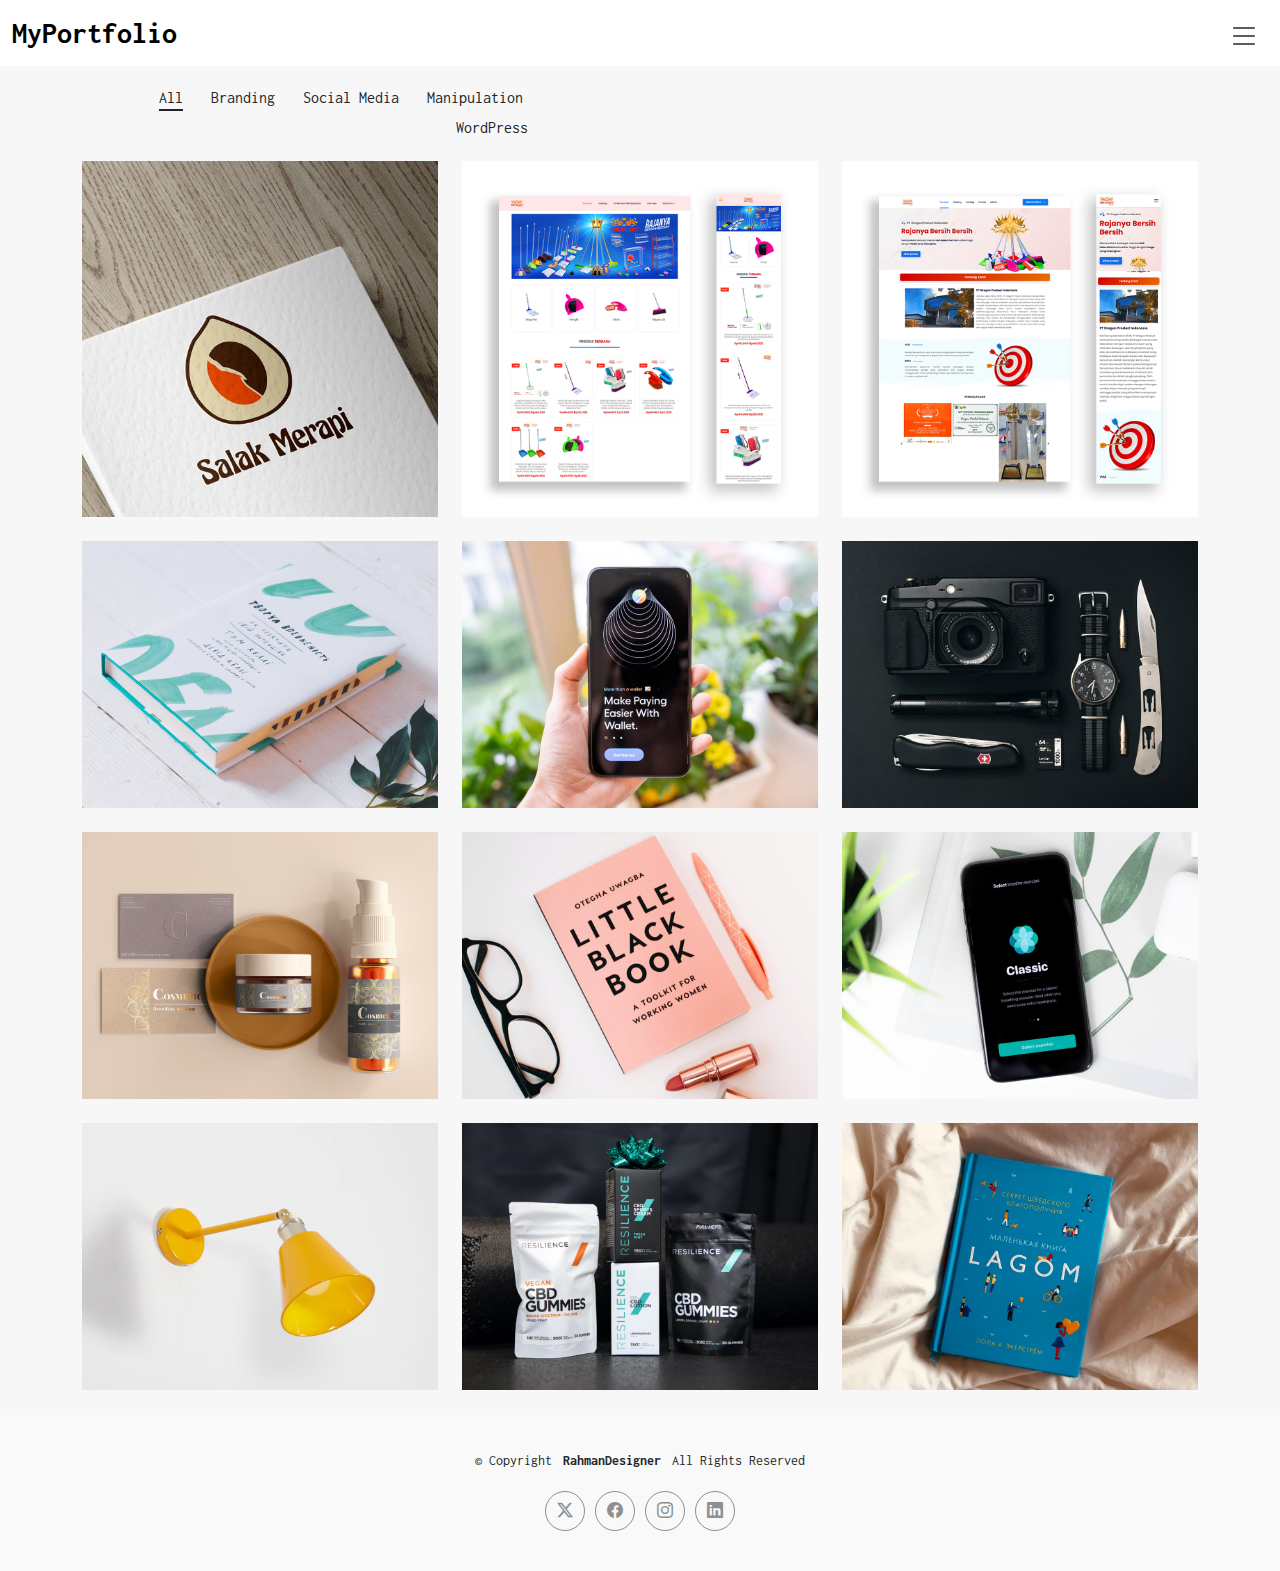
==== index.html @ b00ae449 "Update index.html" ====
<!DOCTYPE html>
<html lang="en">

<head>
  <meta charset="utf-8">
  <meta content="width=device-width, initial-scale=1.0" name="viewport">
  <title>MyPortfolio</title>
  <meta name="description" content="">
  <meta name="keywords" content="">

  <!-- Favicons -->
  <link href="assets/img/favicon.png" rel="icon">
  <link href="assets/img/apple-touch-icon.png" rel="apple-touch-icon">

  <!-- Fonts -->
  <link href="https://fonts.googleapis.com" rel="preconnect">
  <link href="https://fonts.gstatic.com" rel="preconnect" crossorigin>
  <link href="https://fonts.googleapis.com/css2?family=Inconsolata:wght@200;300;400;500;600;700;800;900&display=swap" rel="stylesheet">

  <!-- Vendor CSS Files -->
  <link href="assets/vendor/bootstrap/css/bootstrap.min.css" rel="stylesheet">
  <link href="assets/vendor/bootstrap-icons/bootstrap-icons.css" rel="stylesheet">
  <link href="assets/vendor/aos/aos.css" rel="stylesheet">
  <link href="assets/vendor/glightbox/css/glightbox.min.css" rel="stylesheet">
  <link href="assets/vendor/swiper/swiper-bundle.min.css" rel="stylesheet">

  <!-- Main CSS File -->
  <link href="assets/css/main.css" rel="stylesheet">

  <!-- =======================================================
  * Template Name: MyPortfolio
  * Template URL: https://bootstrapmade.com/myportfolio-bootstrap-portfolio-website-template/
  * Updated: Aug 08 2024 with Bootstrap v5.3.3
  * Author: BootstrapMade.com
  * License: https://bootstrapmade.com/license/
  ======================================================== -->
</head>

<body class="index-page">

  <header id="header" class="header d-flex align-items-center sticky-top">
    <div class="container-fluid  position-relative d-flex align-items-center justify-content-between">

      <a href="index.html" class="logo d-flex align-items-center">
        <!-- Uncomment the line below if you also wish to use an image logo -->
        <!-- <img src="assets/img/logo.png" alt=""> -->
        <h1 class="sitename">MyPortfolio</h1>
      </a>

      <nav id="navmenu" class="navmenu">
        <ul>
          <li><a href="https://rahmandesignerid.github.io/" class="active">Project</a></li>
          <li><a href="https://drive.google.com/file/d/1zv83iKOwe0jxUeFA9sdyAW6hXYvud7hT/view">Download CV</a></li> 
        </ul>
        <i class="mobile-nav-toggle d-xl-none bi bi-list"></i>
      </nav>

    </div>
  </header>

  <main class="main">

    <!-- Portfolio Section -->
    <section id="portfolio" class="portfolio section">

      <div class="container">

        <div class="isotope-layout" data-default-filter="*" data-layout="masonry" data-sort="original-order">

          <div class="row align-items-center">
            <div class="col-lg-5 text-center text-lg-end">
              <ul class="portfolio-filters isotope-filters" data-aos="fade-up" data-aos-delay="100">
                <li data-filter="*" class="filter-active">All</li>
                <li data-filter=".filter-branding">Branding</li>
                <li data-filter=".filter-socialmedia">Social Media</li>
                <li data-filter=".filter-manipulation">Manipulation</li>
                <li data-filter=".filter-wordpress">WordPress</li>
              </ul><!-- End Portfolio Filters -->
            </div>
          </div>

          <div class="row gy-4 isotope-container" data-aos="fade-up" data-aos-delay="200" style="position: relative; height: 1344px;">

            <div class="col-lg-4 col-md-6 portfolio-item isotope-item filter-branding" style="position: absolute; left: 0px; top: 0px;">
              <div class="portfolio-content h-100">
                <img src="assets/img/portfolio/LogoSalakBerapi.jpg" class="img-fluid" alt="">
                <div class="portfolio-info">
                  <h4>Redesign Logo</h4>
                  <p>Redesign Logo Salak Merapi</p>
                  <div>
                    <a href="assets/img/portfolio/LogoSalakBerapi.jpg" title="Redesign Logo Salak Merapi" data-gallery="portfolio-gallery-app" class="glightbox preview-link"><i class="bi bi-zoom-in"></i></a>
                    <a href="https://www.rahmandesigner.biz.id/project/redesignlogosalakberapi" title="More Details" class="details-link"><i class="bi bi-link-45deg"></i></a>
                  </div>
                </div>
              </div>
            </div><!-- End Portfolio Item -->

            <div class="col-lg-4 col-md-6 portfolio-item isotope-item filter-wordpress" style="position: absolute; left: 440px; top: 0px;">
              <div class="portfolio-content h-100">
                <img src="assets/img/portfolio/EcommerceDragon.png" class="img-fluid" alt="">
                <div class="portfolio-info">
                  <h4>Ecommerce</h4>
                  <p>Example Ecommerce PT Dragon Indonesia</p>
                  <div>
                    <a href="assets/img/portfolio/EcommerceDragon.png" title="Example Ecommerce PT Dragon Indonesia" data-gallery="portfolio-gallery-product" class="glightbox preview-link"><i class="bi bi-zoom-in"></i></a>
                    <a href="#" title="More Details" class="details-link"><i class="bi bi-link-45deg"></i></a>
                  </div>
                </div>
              </div>
            </div><!-- End Portfolio Item -->

            <div class="col-lg-4 col-md-6 portfolio-item isotope-item filter-wordpress" style="position: absolute; left: 880px; top: 0px;">
              <div class="portfolio-content h-100">
                <img src="assets/img/portfolio/WebsiteDragon.png" class="img-fluid" alt="">
                <div class="portfolio-info">
                  <h4>Web Design</h4>
                  <p>Redesign Website PT Dragon Indonesia</p>
                  <div>
                    <a href="assets/img/portfolio/WebsiteDragon.png" title="Redesign Website PT Dragon Indonesia" data-gallery="portfolio-gallery-branding" class="glightbox preview-link"><i class="bi bi-zoom-in"></i></a>
                    <a href="#" title="More Details" class="details-link"><i class="bi bi-link-45deg"></i></a>
                  </div>
                </div>
              </div>
            </div><!-- End Portfolio Item -->

            <div class="col-lg-4 col-md-6 portfolio-item isotope-item filter-books" style="position: absolute; left: 0px; top: 336px;">
              <div class="portfolio-content h-100">
                <img src="assets/img/portfolio/books-1.jpg" class="img-fluid" alt="">
                <div class="portfolio-info">
                  <h4>Books 1</h4>
                  <p>Lorem ipsum</p>
                  <div>
                    <a href="assets/img/portfolio/books-1.jpg" title="Branding 1" data-gallery="portfolio-gallery-book" class="glightbox preview-link"><i class="bi bi-zoom-in"></i></a>
                    <a href="portfolio-details.html" title="More Details" class="details-link"><i class="bi bi-link-45deg"></i></a>
                  </div>
                </div>
              </div>
            </div><!-- End Portfolio Item -->

            <div class="col-lg-4 col-md-6 portfolio-item isotope-item filter-app" style="position: absolute; left: 440px; top: 336px;">
              <div class="portfolio-content h-100">
                <img src="assets/img/portfolio/app-2.jpg" class="img-fluid" alt="">
                <div class="portfolio-info">
                  <h4>App 2</h4>
                  <p>Lorem ipsum</p>
                  <div>
                    <a href="assets/img/portfolio/app-2.jpg" title="App 2" data-gallery="portfolio-gallery-app" class="glightbox preview-link"><i class="bi bi-zoom-in"></i></a>
                    <a href="portfolio-details.html" title="More Details" class="details-link"><i class="bi bi-link-45deg"></i></a>
                  </div>
                </div>
              </div>
            </div><!-- End Portfolio Item -->

            <div class="col-lg-4 col-md-6 portfolio-item isotope-item filter-product" style="position: absolute; left: 880px; top: 336px;">
              <div class="portfolio-content h-100">
                <img src="assets/img/portfolio/product-2.jpg" class="img-fluid" alt="">
                <div class="portfolio-info">
                  <h4>Product 2</h4>
                  <p>Lorem ipsum</p>
                  <div>
                    <a href="assets/img/portfolio/product-2.jpg" title="Product 2" data-gallery="portfolio-gallery-product" class="glightbox preview-link"><i class="bi bi-zoom-in"></i></a>
                    <a href="portfolio-details.html" title="More Details" class="details-link"><i class="bi bi-link-45deg"></i></a>
                  </div>
                </div>
              </div>
            </div><!-- End Portfolio Item -->

            <div class="col-lg-4 col-md-6 portfolio-item isotope-item filter-branding" style="position: absolute; left: 0px; top: 672px;">
              <div class="portfolio-content h-100">
                <img src="assets/img/portfolio/branding-2.jpg" class="img-fluid" alt="">
                <div class="portfolio-info">
                  <h4>Branding 2</h4>
                  <p>Lorem ipsum</p>
                  <div>
                    <a href="assets/img/portfolio/branding-2.jpg" title="Branding 2" data-gallery="portfolio-gallery-branding" class="glightbox preview-link"><i class="bi bi-zoom-in"></i></a>
                    <a href="portfolio-details.html" title="More Details" class="details-link"><i class="bi bi-link-45deg"></i></a>
                  </div>
                </div>
              </div>
            </div><!-- End Portfolio Item -->

            <div class="col-lg-4 col-md-6 portfolio-item isotope-item filter-books" style="position: absolute; left: 440px; top: 672px;">
              <div class="portfolio-content h-100">
                <img src="assets/img/portfolio/books-2.jpg" class="img-fluid" alt="">
                <div class="portfolio-info">
                  <h4>Books 2</h4>
                  <p>Lorem ipsum</p>
                  <div>
                    <a href="assets/img/portfolio/books-2.jpg" title="Branding 2" data-gallery="portfolio-gallery-book" class="glightbox preview-link"><i class="bi bi-zoom-in"></i></a>
                    <a href="portfolio-details.html" title="More Details" class="details-link"><i class="bi bi-link-45deg"></i></a>
                  </div>
                </div>
              </div>
            </div><!-- End Portfolio Item -->

            <div class="col-lg-4 col-md-6 portfolio-item isotope-item filter-app" style="position: absolute; left: 880px; top: 672px;">
              <div class="portfolio-content h-100">
                <img src="assets/img/portfolio/app-3.jpg" class="img-fluid" alt="">
                <div class="portfolio-info">
                  <h4>App 3</h4>
                  <p>Lorem ipsum</p>
                  <div>
                    <a href="assets/img/portfolio/app-3.jpg" title="App 3" data-gallery="portfolio-gallery-app" class="glightbox preview-link"><i class="bi bi-zoom-in"></i></a>
                    <a href="portfolio-details.html" title="More Details" class="details-link"><i class="bi bi-link-45deg"></i></a>
                  </div>
                </div>
              </div>
            </div><!-- End Portfolio Item -->

            <div class="col-lg-4 col-md-6 portfolio-item isotope-item filter-product" style="position: absolute; left: 0px; top: 1008px;">
              <div class="portfolio-content h-100">
                <img src="assets/img/portfolio/product-3.jpg" class="img-fluid" alt="">
                <div class="portfolio-info">
                  <h4>Product 3</h4>
                  <p>Lorem ipsum</p>
                  <div>
                    <a href="assets/img/portfolio/product-3.jpg" title="Product 3" data-gallery="portfolio-gallery-product" class="glightbox preview-link"><i class="bi bi-zoom-in"></i></a>
                    <a href="portfolio-details.html" title="More Details" class="details-link"><i class="bi bi-link-45deg"></i></a>
                  </div>
                </div>
              </div>
            </div><!-- End Portfolio Item -->

            <div class="col-lg-4 col-md-6 portfolio-item isotope-item filter-branding" style="position: absolute; left: 440px; top: 1008px;">
              <div class="portfolio-content h-100">
                <img src="assets/img/portfolio/branding-3.jpg" class="img-fluid" alt="">
                <div class="portfolio-info">
                  <h4>Branding 3</h4>
                  <p>Lorem ipsum</p>
                  <div>
                    <a href="assets/img/portfolio/branding-3.jpg" title="Branding 2" data-gallery="portfolio-gallery-branding" class="glightbox preview-link"><i class="bi bi-zoom-in"></i></a>
                    <a href="portfolio-details.html" title="More Details" class="details-link"><i class="bi bi-link-45deg"></i></a>
                  </div>
                </div>
              </div>
            </div><!-- End Portfolio Item -->

            <div class="col-lg-4 col-md-6 portfolio-item isotope-item filter-books" style="position: absolute; left: 880px; top: 1008px;">
              <div class="portfolio-content h-100">
                <img src="assets/img/portfolio/books-3.jpg" class="img-fluid" alt="">
                <div class="portfolio-info">
                  <h4>Books 3</h4>
                  <p>Lorem ipsum</p>
                  <div>
                    <a href="assets/img/portfolio/books-3.jpg" title="Branding 3" data-gallery="portfolio-gallery-book" class="glightbox preview-link"><i class="bi bi-zoom-in"></i></a>
                    <a href="portfolio-details.html" title="More Details" class="details-link"><i class="bi bi-link-45deg"></i></a>
                  </div>
                </div>
              </div>
            </div><!-- End Portfolio Item -->

          </div><!-- End Portfolio Container -->

        </div>

      
  </main>

  <footer id="footer" class="footer light-background">

    <div class="container">
      <div class="copyright text-center ">
        <p>© <span>Copyright</span> <strong class="px-1 sitename">RahmanDesigner</strong> <span>All Rights Reserved</span></p>
      </div>
      <div class="social-links d-flex justify-content-center">
        <a href=""><i class="bi bi-twitter-x"></i></a>
        <a href=""><i class="bi bi-facebook"></i></a>
        <a href=""><i class="bi bi-instagram"></i></a>
        <a href=""><i class="bi bi-linkedin"></i></a>
      </div>
      

  </footer>

  <!-- Scroll Top -->
  <a href="#" id="scroll-top" class="scroll-top d-flex align-items-center justify-content-center"><i class="bi bi-arrow-up-short"></i></a>

  <!-- Preloader -->
  <div id="preloader"></div>

  <!-- Vendor JS Files -->
  <script src="assets/vendor/bootstrap/js/bootstrap.bundle.min.js"></script>
  <script src="assets/vendor/php-email-form/validate.js"></script>
  <script src="assets/vendor/aos/aos.js"></script>
  <script src="assets/vendor/glightbox/js/glightbox.min.js"></script>
  <script src="assets/vendor/imagesloaded/imagesloaded.pkgd.min.js"></script>
  <script src="assets/vendor/isotope-layout/isotope.pkgd.min.js"></script>
  <script src="assets/vendor/swiper/swiper-bundle.min.js"></script>

  <!-- Main JS File -->
  <script src="assets/js/main.js"></script>

</body>

</html>
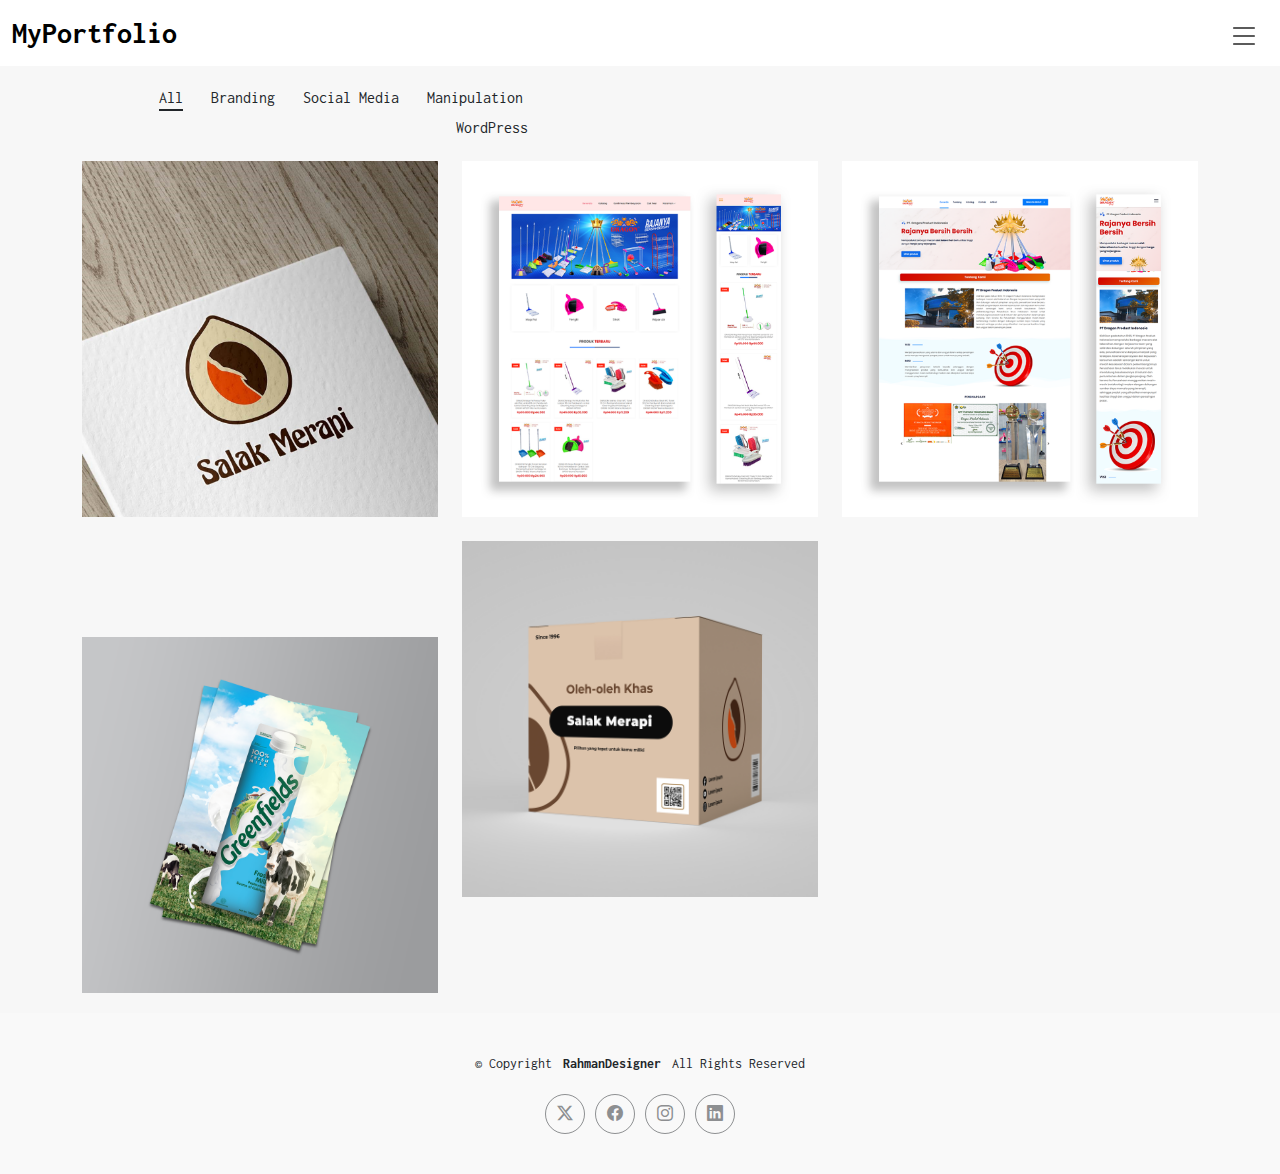
==== commit c00ff90a: "Update index.html" ====
--- a/index.html
+++ b/index.html
@@ -89,7 +89,7 @@
                   <p>Redesign Logo Salak Merapi</p>
                   <div>
                     <a href="assets/img/portfolio/LogoSalakBerapi.jpg" title="Redesign Logo Salak Merapi" data-gallery="portfolio-gallery-app" class="glightbox preview-link"><i class="bi bi-zoom-in"></i></a>
-                    <a href="https://www.rahmandesigner.biz.id/project/redesignlogosalakberapi" title="More Details" class="details-link"><i class="bi bi-link-45deg"></i></a>
+                    <a href="logosalakberapi.html" title="More Details" class="details-link"><i class="bi bi-link-45deg"></i></a>
                   </div>
                 </div>
               </div>
@@ -103,7 +103,7 @@
                   <p>Example Ecommerce PT Dragon Indonesia</p>
                   <div>
                     <a href="assets/img/portfolio/EcommerceDragon.png" title="Example Ecommerce PT Dragon Indonesia" data-gallery="portfolio-gallery-product" class="glightbox preview-link"><i class="bi bi-zoom-in"></i></a>
-                    <a href="#" title="More Details" class="details-link"><i class="bi bi-link-45deg"></i></a>
+                    <a href="http://tokoonline.liveblog365.com/" title="More Details" class="details-link"><i class="bi bi-link-45deg"></i></a>
                   </div>
                 </div>
               </div>
@@ -117,49 +117,49 @@
                   <p>Redesign Website PT Dragon Indonesia</p>
                   <div>
                     <a href="assets/img/portfolio/WebsiteDragon.png" title="Redesign Website PT Dragon Indonesia" data-gallery="portfolio-gallery-branding" class="glightbox preview-link"><i class="bi bi-zoom-in"></i></a>
-                    <a href="#" title="More Details" class="details-link"><i class="bi bi-link-45deg"></i></a>
-                  </div>
-                </div>
-              </div>
-            </div><!-- End Portfolio Item -->
-
-            <div class="col-lg-4 col-md-6 portfolio-item isotope-item filter-books" style="position: absolute; left: 0px; top: 336px;">
-              <div class="portfolio-content h-100">
-                <img src="assets/img/portfolio/books-1.jpg" class="img-fluid" alt="">
-                <div class="portfolio-info">
-                  <h4>Books 1</h4>
-                  <p>Lorem ipsum</p>
-                  <div>
-                    <a href="assets/img/portfolio/books-1.jpg" title="Branding 1" data-gallery="portfolio-gallery-book" class="glightbox preview-link"><i class="bi bi-zoom-in"></i></a>
-                    <a href="portfolio-details.html" title="More Details" class="details-link"><i class="bi bi-link-45deg"></i></a>
-                  </div>
-                </div>
-              </div>
-            </div><!-- End Portfolio Item -->
-
-            <div class="col-lg-4 col-md-6 portfolio-item isotope-item filter-app" style="position: absolute; left: 440px; top: 336px;">
-              <div class="portfolio-content h-100">
-                <img src="assets/img/portfolio/app-2.jpg" class="img-fluid" alt="">
-                <div class="portfolio-info">
-                  <h4>App 2</h4>
-                  <p>Lorem ipsum</p>
-                  <div>
-                    <a href="assets/img/portfolio/app-2.jpg" title="App 2" data-gallery="portfolio-gallery-app" class="glightbox preview-link"><i class="bi bi-zoom-in"></i></a>
-                    <a href="portfolio-details.html" title="More Details" class="details-link"><i class="bi bi-link-45deg"></i></a>
-                  </div>
-                </div>
-              </div>
-            </div><!-- End Portfolio Item -->
-
-            <div class="col-lg-4 col-md-6 portfolio-item isotope-item filter-product" style="position: absolute; left: 880px; top: 336px;">
-              <div class="portfolio-content h-100">
-                <img src="assets/img/portfolio/product-2.jpg" class="img-fluid" alt="">
-                <div class="portfolio-info">
-                  <h4>Product 2</h4>
-                  <p>Lorem ipsum</p>
-                  <div>
-                    <a href="assets/img/portfolio/product-2.jpg" title="Product 2" data-gallery="portfolio-gallery-product" class="glightbox preview-link"><i class="bi bi-zoom-in"></i></a>
-                    <a href="portfolio-details.html" title="More Details" class="details-link"><i class="bi bi-link-45deg"></i></a>
+                    <a href="http://pages.lovestoblog.com/lp1/?i=2" title="More Details" class="details-link"><i class="bi bi-link-45deg"></i></a>
+                  </div>
+                </div>
+              </div>
+            </div><!-- End Portfolio Item -->
+
+            <div class="col-lg-4 col-md-6 portfolio-item isotope-item filter-socialmedia" style="position: absolute; left: 0px; top: 336px;">
+              <div class="portfolio-content h-100">
+                <img src="assets/img/portfolio/AdsBanner.png" class="img-fluid" alt="">
+                <div class="portfolio-info">
+                  <h4>Social Media Design</h4>
+                  <p>Ads Banner Salak Merapi</p>
+                  <div>
+                    <a href="assets/img/portfolio/AdsBanner.png" title="Ads Banner Salak Merapi" data-gallery="portfolio-gallery-book" class="glightbox preview-link"><i class="bi bi-zoom-in"></i></a>
+                    <a href="adsbannersalakmerapi.html" title="More Details" class="details-link"><i class="bi bi-link-45deg"></i></a>
+                  </div>
+                </div>
+              </div>
+            </div><!-- End Portfolio Item -->
+
+            <div class="col-lg-4 col-md-6 portfolio-item isotope-item filter-branding" style="position: absolute; left: 440px; top: 336px;">
+              <div class="portfolio-content h-100">
+                <img src="assets/img/portfolio/BoxPackaging.png" class="img-fluid" alt="">
+                <div class="portfolio-info">
+                  <h4>Box Packaging</h4></h4>
+                  <p>Box Packaging Salak Merapi</p>
+                  <div>
+                    <a href="assets/img/portfolio/BoxPackaging.png" title="App 2" data-gallery="portfolio-gallery-app" class="glightbox preview-link"><i class="bi bi-zoom-in"></i></a>
+                    <a href="boxpackagingsalakmerapi.html" title="More Details" class="details-link"><i class="bi bi-link-45deg"></i></a>
+                  </div>
+                </div>
+              </div>
+            </div><!-- End Portfolio Item -->
+
+            <div class="col-lg-4 col-md-6 portfolio-item isotope-item filter-branding" style="position: absolute; left: 880px; top: 336px;">
+              <div class="portfolio-content h-100">
+                <img src="assets/img/portfolio/Brochure.png" class="img-fluid" alt="">
+                <div class="portfolio-info">
+                  <h4>Brochure</h4>
+                  <p>Brochure Salak Merapi</p>
+                  <div>
+                    <a href="assets/img/portfolio/Brochure.png" title="Brochure Salak Merapi" data-gallery="portfolio-gallery-product" class="glightbox preview-link"><i class="bi bi-zoom-in"></i></a>
+                    <a href="brochuresalakmerapi.png.html" title="More Details" class="details-link"><i class="bi bi-link-45deg"></i></a>
                   </div>
                 </div>
               </div>
@@ -167,89 +167,45 @@
 
             <div class="col-lg-4 col-md-6 portfolio-item isotope-item filter-branding" style="position: absolute; left: 0px; top: 672px;">
               <div class="portfolio-content h-100">
-                <img src="assets/img/portfolio/branding-2.jpg" class="img-fluid" alt="">
-                <div class="portfolio-info">
-                  <h4>Branding 2</h4>
-                  <p>Lorem ipsum</p>
-                  <div>
-                    <a href="assets/img/portfolio/branding-2.jpg" title="Branding 2" data-gallery="portfolio-gallery-branding" class="glightbox preview-link"><i class="bi bi-zoom-in"></i></a>
-                    <a href="portfolio-details.html" title="More Details" class="details-link"><i class="bi bi-link-45deg"></i></a>
-                  </div>
-                </div>
-              </div>
-            </div><!-- End Portfolio Item -->
-
-            <div class="col-lg-4 col-md-6 portfolio-item isotope-item filter-books" style="position: absolute; left: 440px; top: 672px;">
-              <div class="portfolio-content h-100">
-                <img src="assets/img/portfolio/books-2.jpg" class="img-fluid" alt="">
-                <div class="portfolio-info">
-                  <h4>Books 2</h4>
-                  <p>Lorem ipsum</p>
-                  <div>
-                    <a href="assets/img/portfolio/books-2.jpg" title="Branding 2" data-gallery="portfolio-gallery-book" class="glightbox preview-link"><i class="bi bi-zoom-in"></i></a>
-                    <a href="portfolio-details.html" title="More Details" class="details-link"><i class="bi bi-link-45deg"></i></a>
-                  </div>
-                </div>
-              </div>
-            </div><!-- End Portfolio Item -->
-
-            <div class="col-lg-4 col-md-6 portfolio-item isotope-item filter-app" style="position: absolute; left: 880px; top: 672px;">
-              <div class="portfolio-content h-100">
-                <img src="assets/img/portfolio/app-3.jpg" class="img-fluid" alt="">
-                <div class="portfolio-info">
-                  <h4>App 3</h4>
-                  <p>Lorem ipsum</p>
-                  <div>
-                    <a href="assets/img/portfolio/app-3.jpg" title="App 3" data-gallery="portfolio-gallery-app" class="glightbox preview-link"><i class="bi bi-zoom-in"></i></a>
-                    <a href="portfolio-details.html" title="More Details" class="details-link"><i class="bi bi-link-45deg"></i></a>
-                  </div>
-                </div>
-              </div>
-            </div><!-- End Portfolio Item -->
-
-            <div class="col-lg-4 col-md-6 portfolio-item isotope-item filter-product" style="position: absolute; left: 0px; top: 1008px;">
-              <div class="portfolio-content h-100">
-                <img src="assets/img/portfolio/product-3.jpg" class="img-fluid" alt="">
-                <div class="portfolio-info">
-                  <h4>Product 3</h4>
-                  <p>Lorem ipsum</p>
-                  <div>
-                    <a href="assets/img/portfolio/product-3.jpg" title="Product 3" data-gallery="portfolio-gallery-product" class="glightbox preview-link"><i class="bi bi-zoom-in"></i></a>
-                    <a href="portfolio-details.html" title="More Details" class="details-link"><i class="bi bi-link-45deg"></i></a>
-                  </div>
-                </div>
-              </div>
-            </div><!-- End Portfolio Item -->
-
-            <div class="col-lg-4 col-md-6 portfolio-item isotope-item filter-branding" style="position: absolute; left: 440px; top: 1008px;">
-              <div class="portfolio-content h-100">
-                <img src="assets/img/portfolio/branding-3.jpg" class="img-fluid" alt="">
-                <div class="portfolio-info">
-                  <h4>Branding 3</h4>
-                  <p>Lorem ipsum</p>
-                  <div>
-                    <a href="assets/img/portfolio/branding-3.jpg" title="Branding 2" data-gallery="portfolio-gallery-branding" class="glightbox preview-link"><i class="bi bi-zoom-in"></i></a>
-                    <a href="portfolio-details.html" title="More Details" class="details-link"><i class="bi bi-link-45deg"></i></a>
-                  </div>
-                </div>
-              </div>
-            </div><!-- End Portfolio Item -->
-
-            <div class="col-lg-4 col-md-6 portfolio-item isotope-item filter-books" style="position: absolute; left: 880px; top: 1008px;">
-              <div class="portfolio-content h-100">
-                <img src="assets/img/portfolio/books-3.jpg" class="img-fluid" alt="">
-                <div class="portfolio-info">
-                  <h4>Books 3</h4>
-                  <p>Lorem ipsum</p>
-                  <div>
-                    <a href="assets/img/portfolio/books-3.jpg" title="Branding 3" data-gallery="portfolio-gallery-book" class="glightbox preview-link"><i class="bi bi-zoom-in"></i></a>
-                    <a href="portfolio-details.html" title="More Details" class="details-link"><i class="bi bi-link-45deg"></i></a>
-                  </div>
-                </div>
-              </div>
-            </div><!-- End Portfolio Item -->
-
-          </div><!-- End Portfolio Container -->
+                <img src="assets/img/portfolio/FlayerDesign.png" class="img-fluid" alt="">
+                <div class="portfolio-info">
+                  <h4>Flayer</h4>
+                  <p>Flayer Salak Merapi</p>
+                  <div>
+                    <a href="assets/img/portfolio/FlayerDesign.png" title="Flayer Salak Merapi" data-gallery="portfolio-gallery-branding" class="glightbox preview-link"><i class="bi bi-zoom-in"></i></a>
+                    <a href="flayersalakmerapi.html" title="More Details" class="details-link"><i class="bi bi-link-45deg"></i></a>
+                  </div>
+                </div>
+              </div>
+            </div><!-- End Portfolio Item -->
+
+            <div class="col-lg-4 col-md-6 portfolio-item isotope-item filter-manipulation" style="position: absolute; left: 440px; top: 672px;">
+              <div class="portfolio-content h-100">
+                <img src="assets/img/portfolio/productshowcase.png" class="img-fluid" alt="">
+                <div class="portfolio-info">
+                  <h4>Product Showcase</h4>
+                  <p>Product Showcase Design</p>
+                  <div>
+                    <a href="assets/img/portfolio/productshowcase.png" title="Product Showcase Design" data-gallery="portfolio-gallery-book" class="glightbox preview-link"><i class="bi bi-zoom-in"></i></a>
+                    <a href=productshowcase.html" title="More Details" class="details-link"><i class="bi bi-link-45deg"></i></a>
+                  </div>
+                </div>
+              </div>
+            </div><!-- End Portfolio Item -->
+
+            <div class="col-lg-4 col-md-6 portfolio-item isotope-item filter-manipulation" style="position: absolute; left: 880px; top: 672px;">
+              <div class="portfolio-content h-100">
+                <img src="assets/img/portfolio/posterads.png" class="img-fluid" alt="">
+                <div class="portfolio-info">
+                  <h4Poster Ads</h4>
+                  <p>Poster Ads Design</p>
+                  <div>
+                    <a href="assets/img/portfolio/posterads.png" title="Poster Ads Design" data-gallery="portfolio-gallery-app" class="glightbox preview-link"><i class="bi bi-zoom-in"></i></a>
+                    <a href="posterads.html" title="More Details" class="details-link"><i class="bi bi-link-45deg"></i></a>
+                  </div>
+                </div>
+              </div>
+            </div><!-- End Portfolio Item -->
 
         </div>
 
--- a/assets/css/main.css
+++ b/assets/css/main.css
@@ -421,13 +421,13 @@
 .page-title {
   color: var(--default-color);
   background-color: var(--background-color);
-  padding: 120px 0;
+  padding: 30px 0;
   text-align: center;
   position: relative;
 }
 
 .page-title h1 {
-  font-size: 42px;
+  font-size: 20px;
   font-weight: 700;
   margin-bottom: 10px;
 }
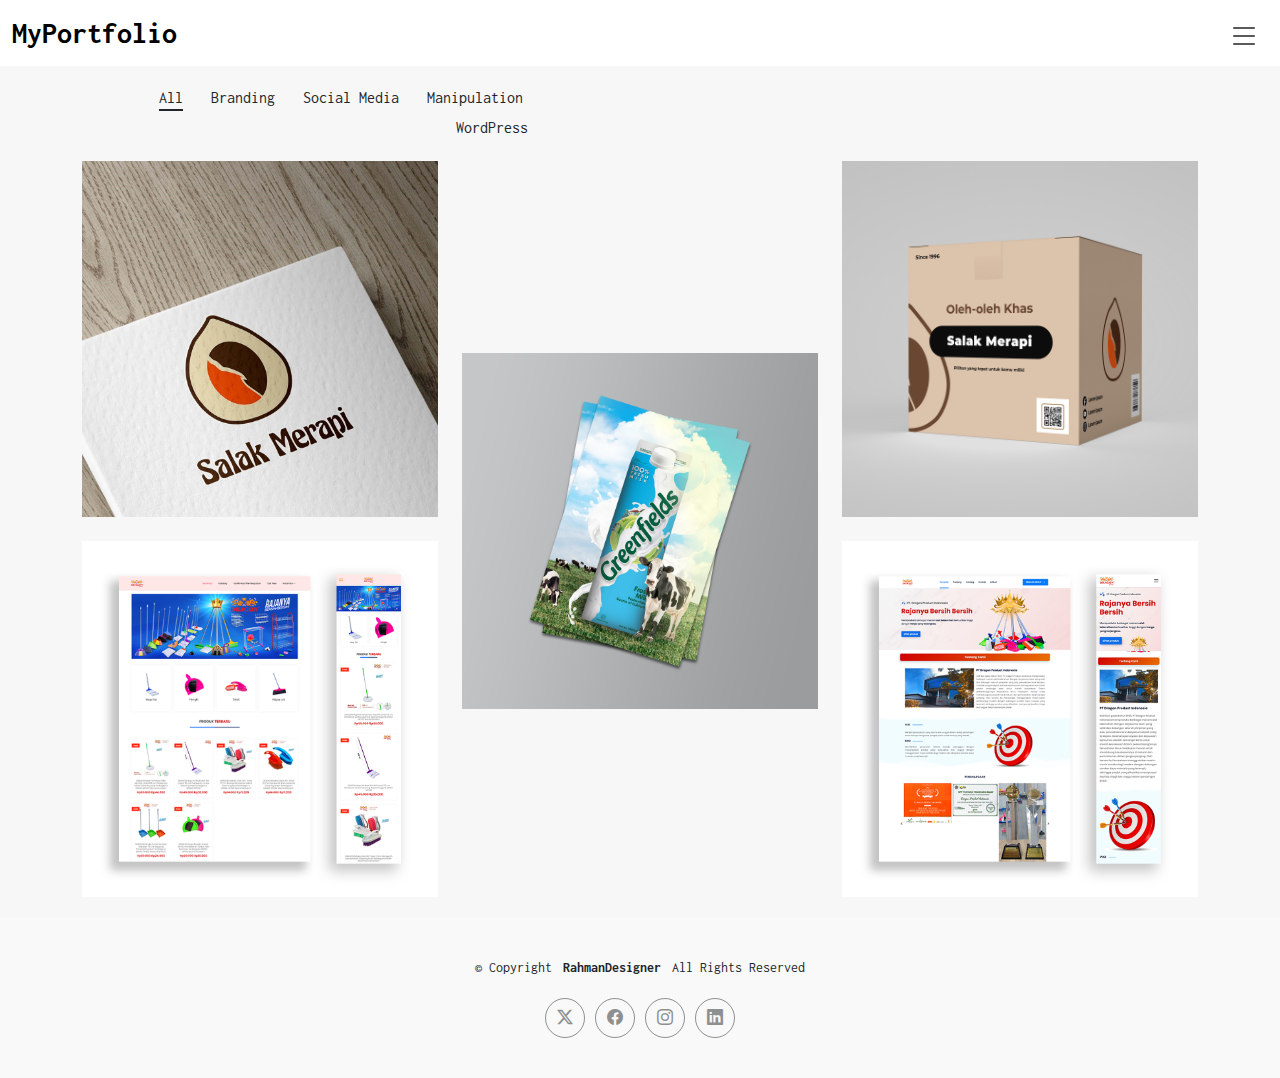
==== commit 490acf61: "Update index.html" ====
--- a/index.html
+++ b/index.html
@@ -93,9 +93,92 @@
                   </div>
                 </div>
               </div>
-            </div><!-- End Portfolio Item -->
-
-            <div class="col-lg-4 col-md-6 portfolio-item isotope-item filter-wordpress" style="position: absolute; left: 440px; top: 0px;">
+            </div><!-- End Portfolio Item --> 
+
+            <div class="col-lg-4 col-md-6 portfolio-item isotope-item filter-socialmedia" style="position: absolute; left: 0px; top: 336px;">
+              <div class="portfolio-content h-100">
+                <img src="assets/img/portfolio/AdsBanner.png" class="img-fluid" alt="">
+                <div class="portfolio-info">
+                  <h4>Social Media Design</h4>
+                  <p>Ads Banner Salak Merapi</p>
+                  <div>
+                    <a href="assets/img/portfolio/AdsBanner.png" title="Ads Banner Salak Merapi" data-gallery="portfolio-gallery-book" class="glightbox preview-link"><i class="bi bi-zoom-in"></i></a>
+                    <a href="adsbannersalakmerapi.html" title="More Details" class="details-link"><i class="bi bi-link-45deg"></i></a>
+                  </div>
+                </div>
+              </div>
+            </div><!-- End Portfolio Item -->
+
+            <div class="col-lg-4 col-md-6 portfolio-item isotope-item filter-branding" style="position: absolute; left: 440px; top: 336px;">
+              <div class="portfolio-content h-100">
+                <img src="assets/img/portfolio/BoxPackaging.png" class="img-fluid" alt="">
+                <div class="portfolio-info">
+                  <h4>Box Packaging</h4></h4>
+                  <p>Box Packaging Salak Merapi</p>
+                  <div>
+                    <a href="assets/img/portfolio/BoxPackaging.png" title="App 2" data-gallery="portfolio-gallery-app" class="glightbox preview-link"><i class="bi bi-zoom-in"></i></a>
+                    <a href="boxpackagingsalakmerapi.html" title="More Details" class="details-link"><i class="bi bi-link-45deg"></i></a>
+                  </div>
+                </div>
+              </div>
+            </div><!-- End Portfolio Item -->
+
+            <div class="col-lg-4 col-md-6 portfolio-item isotope-item filter-branding" style="position: absolute; left: 880px; top: 336px;">
+              <div class="portfolio-content h-100">
+                <img src="assets/img/portfolio/Brochure.png" class="img-fluid" alt="">
+                <div class="portfolio-info">
+                  <h4>Brochure</h4>
+                  <p>Brochure Salak Merapi</p>
+                  <div>
+                    <a href="assets/img/portfolio/Brochure.png" title="Brochure Salak Merapi" data-gallery="portfolio-gallery-product" class="glightbox preview-link"><i class="bi bi-zoom-in"></i></a>
+                    <a href="brochuresalakmerapi.html" title="More Details" class="details-link"><i class="bi bi-link-45deg"></i></a>
+                  </div>
+                </div>
+              </div>
+            </div><!-- End Portfolio Item -->
+
+            <div class="col-lg-4 col-md-6 portfolio-item isotope-item filter-branding" style="position: absolute; left: 0px; top: 672px;">
+              <div class="portfolio-content h-100">
+                <img src="assets/img/portfolio/FlayerDesign.png" class="img-fluid" alt="">
+                <div class="portfolio-info">
+                  <h4>Flayer</h4>
+                  <p>Flayer Salak Merapi</p>
+                  <div>
+                    <a href="assets/img/portfolio/FlayerDesign.png" title="Flayer Salak Merapi" data-gallery="portfolio-gallery-branding" class="glightbox preview-link"><i class="bi bi-zoom-in"></i></a>
+                    <a href="flayersalakmerapi.html" title="More Details" class="details-link"><i class="bi bi-link-45deg"></i></a>
+                  </div>
+                </div>
+              </div>
+            </div><!-- End Portfolio Item -->
+
+            <div class="col-lg-4 col-md-6 portfolio-item isotope-item filter-manipulation" style="position: absolute; left: 440px; top: 672px;">
+              <div class="portfolio-content h-100">
+                <img src="assets/img/portfolio/productshowcase.png" class="img-fluid" alt="">
+                <div class="portfolio-info">
+                  <h4>Product Showcase</h4>
+                  <p>Product Showcase Design</p>
+                  <div>
+                    <a href="assets/img/portfolio/productshowcase.png" title="Product Showcase Design" data-gallery="portfolio-gallery-book" class="glightbox preview-link"><i class="bi bi-zoom-in"></i></a>
+                    <a href="productshowcase.html" title="More Details" class="details-link"><i class="bi bi-link-45deg"></i></a>
+                  </div>
+                </div>
+              </div>
+            </div><!-- End Portfolio Item -->
+
+            <div class="col-lg-4 col-md-6 portfolio-item isotope-item filter-manipulation" style="position: absolute; left: 880px; top: 672px;">
+              <div class="portfolio-content h-100">
+                <img src="assets/img/portfolio/posterads.png" class="img-fluid" alt="">
+                <div class="portfolio-info">
+                  <h4Poster Ads</h4>
+                  <p>Poster Ads Design</p>
+                  <div>
+                    <a href="assets/img/portfolio/posterads.png" title="Poster Ads Design" data-gallery="portfolio-gallery-app" class="glightbox preview-link"><i class="bi bi-zoom-in"></i></a>
+                    <a href="posterads.html" title="More Details" class="details-link"><i class="bi bi-link-45deg"></i></a>
+                  </div>
+                </div>
+              </div>
+            </div><!-- End Portfolio Item -->
+<div class="col-lg-4 col-md-6 portfolio-item isotope-item filter-wordpress" style="position: absolute; left: 440px; top: 0px;">
               <div class="portfolio-content h-100">
                 <img src="assets/img/portfolio/EcommerceDragon.png" class="img-fluid" alt="">
                 <div class="portfolio-info">
@@ -122,91 +205,6 @@
                 </div>
               </div>
             </div><!-- End Portfolio Item -->
-
-            <div class="col-lg-4 col-md-6 portfolio-item isotope-item filter-socialmedia" style="position: absolute; left: 0px; top: 336px;">
-              <div class="portfolio-content h-100">
-                <img src="assets/img/portfolio/AdsBanner.png" class="img-fluid" alt="">
-                <div class="portfolio-info">
-                  <h4>Social Media Design</h4>
-                  <p>Ads Banner Salak Merapi</p>
-                  <div>
-                    <a href="assets/img/portfolio/AdsBanner.png" title="Ads Banner Salak Merapi" data-gallery="portfolio-gallery-book" class="glightbox preview-link"><i class="bi bi-zoom-in"></i></a>
-                    <a href="adsbannersalakmerapi.html" title="More Details" class="details-link"><i class="bi bi-link-45deg"></i></a>
-                  </div>
-                </div>
-              </div>
-            </div><!-- End Portfolio Item -->
-
-            <div class="col-lg-4 col-md-6 portfolio-item isotope-item filter-branding" style="position: absolute; left: 440px; top: 336px;">
-              <div class="portfolio-content h-100">
-                <img src="assets/img/portfolio/BoxPackaging.png" class="img-fluid" alt="">
-                <div class="portfolio-info">
-                  <h4>Box Packaging</h4></h4>
-                  <p>Box Packaging Salak Merapi</p>
-                  <div>
-                    <a href="assets/img/portfolio/BoxPackaging.png" title="App 2" data-gallery="portfolio-gallery-app" class="glightbox preview-link"><i class="bi bi-zoom-in"></i></a>
-                    <a href="boxpackagingsalakmerapi.html" title="More Details" class="details-link"><i class="bi bi-link-45deg"></i></a>
-                  </div>
-                </div>
-              </div>
-            </div><!-- End Portfolio Item -->
-
-            <div class="col-lg-4 col-md-6 portfolio-item isotope-item filter-branding" style="position: absolute; left: 880px; top: 336px;">
-              <div class="portfolio-content h-100">
-                <img src="assets/img/portfolio/Brochure.png" class="img-fluid" alt="">
-                <div class="portfolio-info">
-                  <h4>Brochure</h4>
-                  <p>Brochure Salak Merapi</p>
-                  <div>
-                    <a href="assets/img/portfolio/Brochure.png" title="Brochure Salak Merapi" data-gallery="portfolio-gallery-product" class="glightbox preview-link"><i class="bi bi-zoom-in"></i></a>
-                    <a href="brochuresalakmerapi.png.html" title="More Details" class="details-link"><i class="bi bi-link-45deg"></i></a>
-                  </div>
-                </div>
-              </div>
-            </div><!-- End Portfolio Item -->
-
-            <div class="col-lg-4 col-md-6 portfolio-item isotope-item filter-branding" style="position: absolute; left: 0px; top: 672px;">
-              <div class="portfolio-content h-100">
-                <img src="assets/img/portfolio/FlayerDesign.png" class="img-fluid" alt="">
-                <div class="portfolio-info">
-                  <h4>Flayer</h4>
-                  <p>Flayer Salak Merapi</p>
-                  <div>
-                    <a href="assets/img/portfolio/FlayerDesign.png" title="Flayer Salak Merapi" data-gallery="portfolio-gallery-branding" class="glightbox preview-link"><i class="bi bi-zoom-in"></i></a>
-                    <a href="flayersalakmerapi.html" title="More Details" class="details-link"><i class="bi bi-link-45deg"></i></a>
-                  </div>
-                </div>
-              </div>
-            </div><!-- End Portfolio Item -->
-
-            <div class="col-lg-4 col-md-6 portfolio-item isotope-item filter-manipulation" style="position: absolute; left: 440px; top: 672px;">
-              <div class="portfolio-content h-100">
-                <img src="assets/img/portfolio/productshowcase.png" class="img-fluid" alt="">
-                <div class="portfolio-info">
-                  <h4>Product Showcase</h4>
-                  <p>Product Showcase Design</p>
-                  <div>
-                    <a href="assets/img/portfolio/productshowcase.png" title="Product Showcase Design" data-gallery="portfolio-gallery-book" class="glightbox preview-link"><i class="bi bi-zoom-in"></i></a>
-                    <a href=productshowcase.html" title="More Details" class="details-link"><i class="bi bi-link-45deg"></i></a>
-                  </div>
-                </div>
-              </div>
-            </div><!-- End Portfolio Item -->
-
-            <div class="col-lg-4 col-md-6 portfolio-item isotope-item filter-manipulation" style="position: absolute; left: 880px; top: 672px;">
-              <div class="portfolio-content h-100">
-                <img src="assets/img/portfolio/posterads.png" class="img-fluid" alt="">
-                <div class="portfolio-info">
-                  <h4Poster Ads</h4>
-                  <p>Poster Ads Design</p>
-                  <div>
-                    <a href="assets/img/portfolio/posterads.png" title="Poster Ads Design" data-gallery="portfolio-gallery-app" class="glightbox preview-link"><i class="bi bi-zoom-in"></i></a>
-                    <a href="posterads.html" title="More Details" class="details-link"><i class="bi bi-link-45deg"></i></a>
-                  </div>
-                </div>
-              </div>
-            </div><!-- End Portfolio Item -->
-
         </div>
 
       
